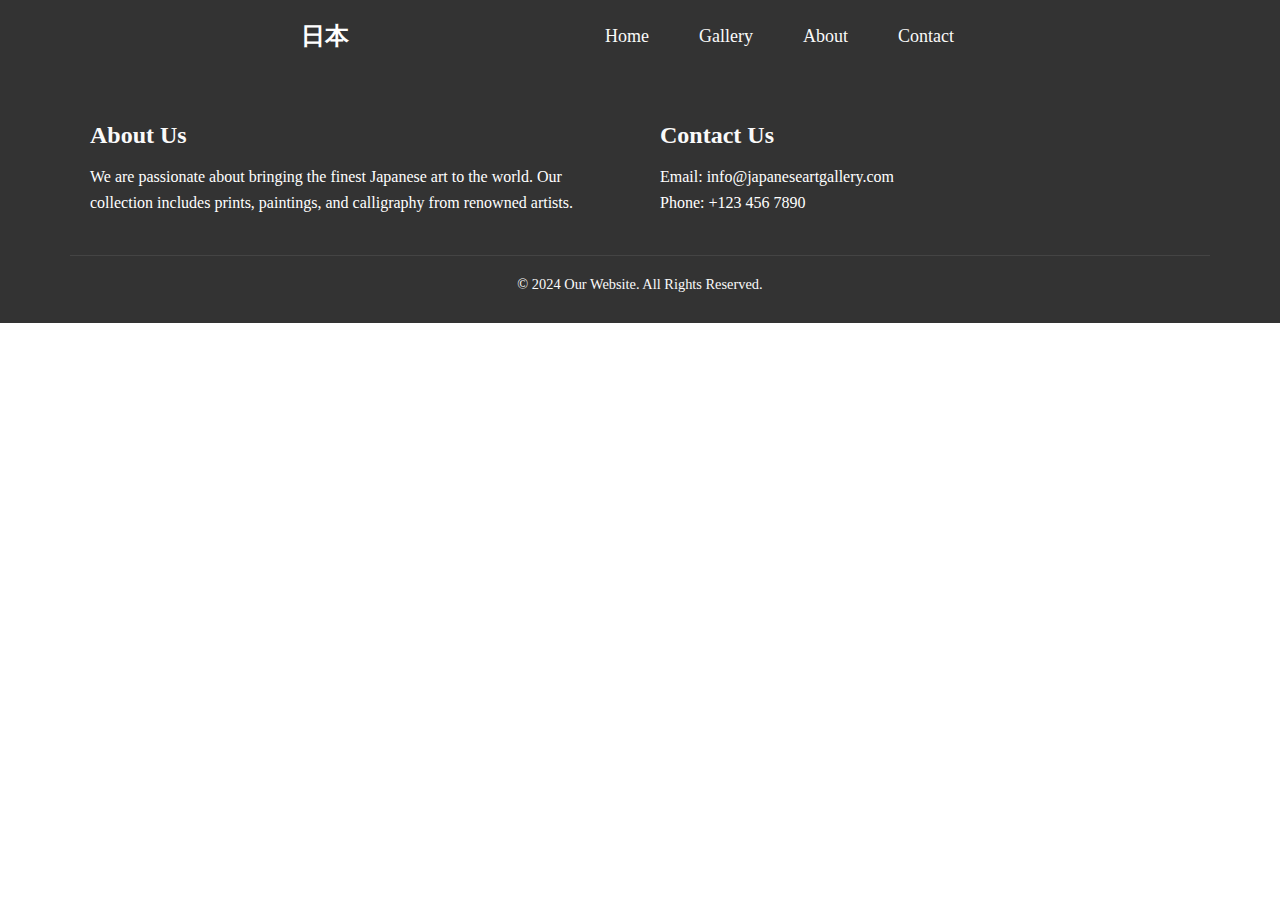
==== About.html @ 6b4b5d24 "home page done !" ====
<!DOCTYPE html>
<html lang="en">
<head>
  <meta charset="UTF-8">
  <meta name="viewport" content="width=device-width, initial-scale=1.0">
  <title>JapArt</title>
  <link rel="stylesheet" href="style.css">
  <link rel="stylesheet" href="css/all.css">
  <link rel="stylesheet" href="css/all.min.css">
  <link rel="stylesheet" href="https://cdnjs.cloudflare.com/ajax/libs/font-awesome/4.7.0/css/font-awesome.min.css">
</head>
<body>
  <header>
    <div class="container">
        <nav>
            <div class="logo">
                <h1>日本</h1>
            </div>
            <div class="lists">
                <ul>
                  <li><a href="./index.html">Home</a></li>
                  <li><a href="./Gallery.html">Gallery</a></li>
                  <li><a href="./About.html">About</a></li>
                  <li><a href="./Contact.html">Contact</a></li>
                </ul>
            </div>
        </nav>
    </div>
</header>
<main>
  
</main>
<footer>
  <div class="container">
      <div class="footer-content">
          <div class="footer-section about">
              <h3>About Us</h3>
              <p>We are passionate about bringing the finest Japanese art to the world. Our collection includes prints, paintings, and calligraphy from renowned artists.</p>
          </div>

          <div class="footer-section contact">
              <h3>Contact Us</h3>
              <p>Email: info@japaneseartgallery.com</p>
              <p>Phone: +123 456 7890</p>
          </div>
      </div>
      <div class="footer-bottom">
          <p>&copy; 2024 Our Website. All Rights Reserved.</p>
      </div>
  </div>
</footer>
</body>
</html>
---- style.css ----
:root{
    --PrimaryColor: #333333 ;
    --SecondColor : #C4122C ;
    --ThirdColor : #FAFAFA;
    --Bar : 72px ;
}

*{
    padding: 0;
    margin: 0;
    box-sizing: border-box;
}
body{
    font-family: 'Montserrat';
}
Header{
    background-color: #333333;
    color: var(--ThirdColor);
    width: 100%;
}

.container{
    padding-left: 15px;
    padding-right: 15px;
    margin-left: auto;
    margin-right: auto;
  
}

.container nav{
    display: flex;
    justify-content: space-evenly;
    flex-wrap: wrap;
    align-items: center;
    align-content: flex-start;
    padding-inline: 0px;   
    font-size: 18px;
}

nav .logo h1{
    padding-block: 20px;
    color: white;
    font-size: 24px;
    font-weight: bold;
}
nav .lists ul{
    list-style: none;
    display: flex;
    align-items: center;
}
nav .lists ul li{
    position: relative;
    height: var(--Bar);    
    display: flex;
    align-items: center;
    padding-inline: 25px;
    transition: color 0.3s ease, background-color 0.3s ease;
    cursor: pointer;
}
nav .lists ul li a{
    text-decoration: none;
    color : var(--ThirdColor) ;
}

nav .lists ul li:hover{
    color: #FAFAFA; 
    background-color: var(--SecondColor); 
    border-radius: 5px;
}
nav .lists ul li::after{
    content: " ";
    position: absolute;
    height: 3px;
    width: 0px;
    background-color: var(--ThirdColor);
    top: 0;
    left: 0;
    transition: 0.3s ;
}
nav .lists ul li:hover::after{
    width: 100%;
}

/* main */
main{
    font-family: 'Montserrat';
}
/*  hero section */ 
.hero {
    height: 80vh;
    background-image: url('images/autumn-1.webp');
    background-size: cover;
    background-position: center;
    display: flex;
    justify-content: center;
    align-items: center;
    color: var(--ThirdColor);
    text-align: center;
}
.hero-content {
    background-color: rgba(0, 0, 0, 0.3);
    padding: 2rem; 
    border-radius: 10px;
}
.hero h2 {
    font-size: 3rem;
    margin-bottom: 0.5em;
    word-spacing: 5px;
}
.hero p {
    font-size: 1.5em;
    margin-bottom: 1.5em;
    word-spacing: 5px;
}

.btn {
    background-color: var(--SecondColor);
    color: white;
    padding: 0.75em 2em;
    border-radius: 5px;
    text-decoration: none;
    font-size: 1.2em;
}

.btn:hover {
    background-color: #99f5;
}
/* end hero section */
/* Gallery section */

section#collection {
    padding: 40px;
    text-align: center;
    background-color: #FAFAFA; /* light sea color */
}

#collection h2 {
    color: var(--SecondColor);
    font-size: 28px;
    margin-bottom: 10px;
}

#collection p {
    font-size: 18px;
    color: #555;
    margin-bottom: 30px;
    max-width: 1000px;
    margin-left: auto;
    margin-right: auto;
    word-spacing: 6px; /* Adjust this value as needed */

    line-height: 30px;

}

.art-grid {
    display: flex;
    flex-wrap: wrap;
    justify-content: center;
    gap: 50px;
}

.art-item {
    width: 280px;
    background-color: white;
    border-radius: 10px;
    box-shadow: 0 4px 8px rgba(0, 0, 0, 0.1);
    overflow: hidden;
    transition: transform 0.3s ease, box-shadow 0.3s ease;
}

.art-item img {
    width: 100%;
    height: 250px;
    object-fit: cover;
}

.art-item:hover {
    transform: translateY(-10px);
    box-shadow: 0 8px 16px rgba(0, 0, 0, 0.2);
}

#show-more {
    margin-top: 30px;
}

#show-more button {
    background-color: var(--SecondColor);
    color: #FAFAFA;
    border: none;
    padding: 12px 20px;
    border-radius: 5px;
    font-size: 16px;
    cursor: pointer;
    transition: background-color 0.3s ease-in-out;
}
#show-more button:hover {
   color: var(--PrimaryColor);
   background-color: #e98796;
}
/* end Gallery section */

/* footer */ 
footer {
    background-color:var(--PrimaryColor) ;
    color: var(--ThirdColor);
    padding: 30px 0;
    font-family: 'Montserrat';
}

.footer-content {
    display: flex;
    justify-content: space-between;
    flex-wrap: wrap;
    margin-bottom: 20px;
}

.footer-section {
    flex: 1;
    padding: 20px;
}

.footer-section h3 {
    margin-bottom: 15px;
    font-size: 1.5em;
}

.footer-section p {
    color: #ffffff;
    font-size: 1em;
    line-height: 1.6;
}

.footer-bottom {
    text-align: center;
    padding-top: 20px;
    border-top: 1px solid #444;
}

footer p {
    margin: 0;
    font-size: 0.9em;
}


/* end footer */ 


/* responsivity */ 

/* Small */
@media (min-width: 768px) {
    .container {
      width: 750px;
    }
    
  }
  /* Medium */
 @media (min-width: 992px) {
    .container {
      width: 970px;
    }
  }
  /* Large */
  @media (min-width: 1200px) {
    .container {
      width: 1170px;
    }
  }
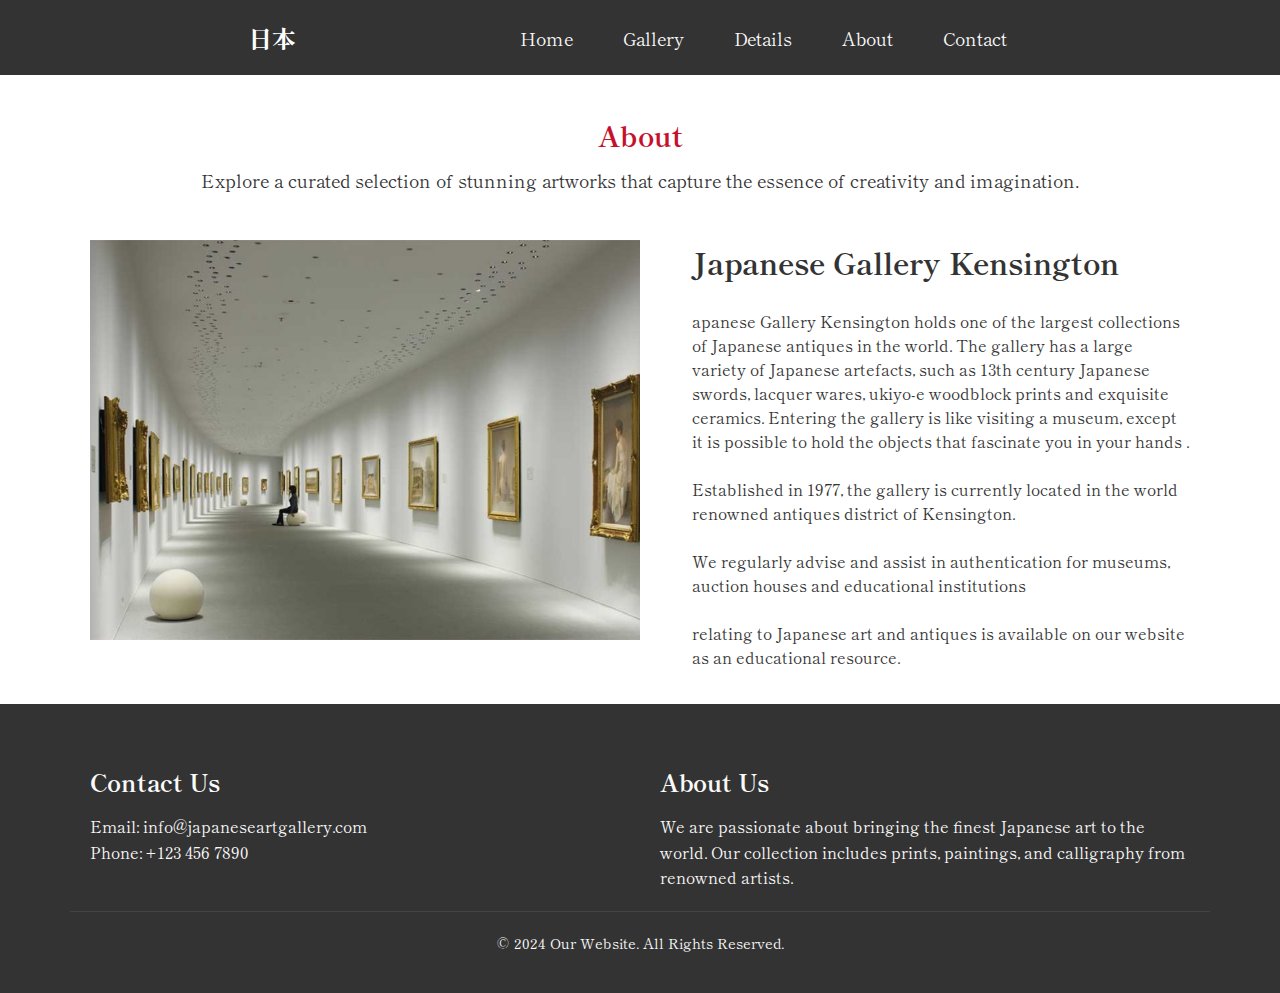
==== commit 71fa473d: "final project" ====
--- a/About.html
+++ b/About.html
@@ -3,8 +3,10 @@
 <head>
   <meta charset="UTF-8">
   <meta name="viewport" content="width=device-width, initial-scale=1.0">
+  <meta name="description" content="Explore high-quality Japanese painting. Find your inspiration with our wide selection of unique art pieces.">
   <title>JapArt</title>
-  <link rel="stylesheet" href="style.css">
+  <link rel="stylesheet" href="css/style.css">
+  <link rel="stylesheet" href="css/About.css">
   <link rel="stylesheet" href="css/all.css">
   <link rel="stylesheet" href="css/all.min.css">
   <link rel="stylesheet" href="https://cdnjs.cloudflare.com/ajax/libs/font-awesome/4.7.0/css/font-awesome.min.css">
@@ -20,6 +22,7 @@
                 <ul>
                   <li><a href="./index.html">Home</a></li>
                   <li><a href="./Gallery.html">Gallery</a></li>
+                  <li><a href="./Detail.html">Details</a></li>
                   <li><a href="./About.html">About</a></li>
                   <li><a href="./Contact.html">Contact</a></li>
                 </ul>
@@ -27,27 +30,45 @@
         </nav>
     </div>
 </header>
-<main>
+  <section id="about" class="SectionAbout">
+    <div class="container SectionInfo" >
+         <div class="Title">
+            <h1>About</h1>
+            <p>Explore a curated selection of stunning artworks that capture the essence of creativity and imagination.</p>
+         </div>
+         <div class="info">
+            <div class="Pic">
+              <img src="./images/image.png"  alt="about pic" >
+            </div>
+            <div class="content">
+                <h3>Japanese Gallery Kensington</h3>
+                <p>apanese Gallery Kensington holds one of the largest collections of Japanese antiques in the world. The gallery has a large variety of Japanese artefacts, such as 13th century Japanese swords, lacquer wares, ukiyo-e woodblock prints and exquisite ceramics.
+                    Entering the gallery is like visiting a museum, except it is possible to hold the objects that fascinate you in your hands . <br><br> Established in 1977, the gallery is currently located in the world renowned antiques district of Kensington. <br><br>
+                    We regularly advise and assist in authentication for museums, auction houses and educational institutions 
+                    <br><br> relating to Japanese art and antiques is available on our website as an educational resource.
+                </p>
+            </div>
+         </div>
+    </div>
+  </section>
+  <footer>
+    <div class="container">
+        <div class="footer-content">
+            <div class="footer-section about">
+                <h3>About Us</h3>
+                <p>We are passionate about bringing the finest Japanese art to the world. Our collection includes prints, paintings, and calligraphy from renowned artists.</p>
+            </div>
   
-</main>
-<footer>
-  <div class="container">
-      <div class="footer-content">
-          <div class="footer-section about">
-              <h3>About Us</h3>
-              <p>We are passionate about bringing the finest Japanese art to the world. Our collection includes prints, paintings, and calligraphy from renowned artists.</p>
-          </div>
-
-          <div class="footer-section contact">
-              <h3>Contact Us</h3>
-              <p>Email: info@japaneseartgallery.com</p>
-              <p>Phone: +123 456 7890</p>
-          </div>
-      </div>
-      <div class="footer-bottom">
-          <p>&copy; 2024 Our Website. All Rights Reserved.</p>
-      </div>
-  </div>
-</footer>
+            <div class="footer-section contact">
+                <h3>Contact Us</h3>
+                <p>Email: info@japaneseartgallery.com</p>
+                <p>Phone: +123 456 7890</p>
+            </div>
+        </div>
+        <div class="footer-bottom">
+            <p>&copy; 2024 Our Website. All Rights Reserved.</p>
+        </div>
+    </div>
+  </footer>
 </body>
 </html>--- a/css/style.css
+++ b/css/style.css
@@ -0,0 +1,322 @@
+@import url('https://fonts.googleapis.com/css2?family=Shippori+Mincho&display=swap');
+@import url('https://fonts.googleapis.com/css2?family=Sixtyfour+Convergence&display=swap');
+
+:root{
+    --PrimaryColor: #333333 ;
+    --SecondColor : #C4122C ;
+    --ThirdColor : #FAFAFA;
+    --Bar : 72px ;
+}
+*{
+    padding: 0;
+    margin: 0;
+    box-sizing: border-box;
+    font-family: "Shippori Mincho", serif;
+    font-style: normal;
+}
+ 
+Header{
+    background-color: #333333;
+    color: var(--ThirdColor);
+    width: 100%;
+}
+
+.container{
+    padding-left: 15px;
+    padding-right: 15px;
+    margin-left: auto;
+    margin-right: auto;
+  
+}
+
+.container nav{
+    display: flex;
+    justify-content: space-evenly;
+    flex-wrap: wrap;
+    align-items: center;
+    align-content: flex-start;
+    padding-inline: 0px;   
+    font-size: 18px;
+    gap: 20px ;
+}
+
+nav .logo h1{
+    padding-block: 20px;
+    color: white;
+    font-size: 24px;
+    font-weight: bold;
+}
+nav .lists ul{
+    list-style: none;
+    display: flex;
+    align-items: center;
+}
+nav .lists ul li{
+    position: relative;
+    height: var(--Bar);    
+    display: flex;
+    align-items: center;
+    padding-inline: 25px;
+    transition: color 0.3s ease, background-color 0.3s ease;
+    cursor: pointer;
+}
+nav .lists ul li a{
+    text-decoration: none;
+    color : var(--ThirdColor) ;
+}
+
+nav .lists ul li:hover{
+    color: #FAFAFA; 
+    background-color: var(--SecondColor); 
+    border-radius: 5px;
+}
+nav .lists ul li::after{
+    content: " ";
+    position: absolute;
+    height: 3px;
+    width: 0px;
+    background-color: var(--ThirdColor);
+    top: 0;
+    left: 0;
+    transition: 0.3s ;
+}
+nav .lists ul li:hover::after{
+    width: 100%;
+}
+
+/* main home */
+/****************************************************************************************************************/
+main{
+    font-family: 'Montserrat';
+}
+/*  hero section */ 
+.hero {
+    height: 400px;
+    background-image: url('../images/autumn-1.webp');
+    background-size: cover;
+    background-position: center;
+    display: flex;
+    justify-content: center;
+    align-items: center;
+    color: var(--ThirdColor);
+    text-align: center;
+}
+.hero-content {
+    background-color: rgba(0, 0, 0, 0.3);
+    padding: 2rem; 
+    border-radius: 10px;
+}
+.hero h2 {
+    font-size: 3rem;
+    margin-bottom: 0.5em;
+    word-spacing: 5px;
+}
+.hero p {
+    font-size: 1.5em;
+    margin-bottom: 1.5em;
+    word-spacing: 5px;
+}
+
+.btn {
+    background-color: var(--SecondColor);
+    color: white;
+    padding: 0.75em 2em;
+    border-radius: 5px;
+    text-decoration: none;
+    font-size: 1.2em;
+}
+
+.btn:hover {
+    background-color: #99f5;
+}
+/* end hero section */
+/* Gallery section */
+
+section#collection {
+    padding: 40px;
+    text-align: center;
+    background-color: #FAFAFA; /* light sea color */
+}
+
+#collection h2 {
+    color: var(--SecondColor);
+    font-size: 28px;
+    margin-bottom: 10px;
+}
+
+#collection p {
+    font-size: 18px;
+    margin-bottom: 30px;
+    max-width: 1000px;
+    margin-left: auto;
+    margin-right: auto;
+    word-spacing: 6px; /* Adjust this value as needed */
+    line-height: 30px;
+}
+
+.art-grid {
+    display: flex;
+    flex-wrap: wrap;
+    justify-content: center;
+    gap: 50px;
+}
+/**************************/
+
+.flip-card-inner {
+    position: relative;
+    width: 100%;
+    height: 100%;
+    text-align: center;
+    transition: transform 0.6s;
+    transform-style: preserve-3d;
+    box-shadow: 0 4px 8px 0 rgba(0,0,0,0.2);
+  }
+
+.art-item {
+    width: 280px;
+    background-color: white;
+    border-radius: 10px;
+    box-shadow: 0 4px 8px rgba(0, 0, 0, 0.1);
+    overflow: hidden;
+    transition: transform 0.3s ease, box-shadow 0.3s ease;
+    transform-style: preserve-3d;
+    -webkit-backface-visibility: hidden;
+    backface-visibility: hidden;
+}
+.art-item-back {
+    -webkit-backface-visibility: hidden;
+    backface-visibility: hidden;
+    width: 100%;
+    height: 100%;
+    background-color: var(--SecondColor);
+    border-radius: 10px;
+    box-shadow: 0 4px 8px rgba(0, 0, 0, 0.1);
+    overflow: hidden;
+    transition: transform 0.3s ease, box-shadow 0.3s ease;
+    transition: transform 0.6s;
+    position: absolute;
+    transform: rotateY(180deg);
+    color: var(--ThirdColor);
+    top: 0px;
+    padding-top: 60px;
+}
+.art-item-back p {
+    color: var(--ThirdColor);
+}
+
+/*  */
+
+
+  .paint:hover .flip-card-inner {
+    transform: rotateY(180deg);
+  }
+  
+
+
+.art-item img {
+    width: 100%;
+    height: 250px;
+    object-fit: cover;
+}
+
+.art-item:hover {
+    transform: translateY(-10px);
+    box-shadow: 0 8px 16px rgba(0, 0, 0, 0.2);
+}
+/**********************/
+
+#show-more {
+    margin-top: 30px;
+}
+
+#show-more button {
+    background-color: var(--SecondColor);
+    color: #FAFAFA;
+    border: none;
+    padding: 12px 20px;
+    border-radius: 5px;
+    font-size: 16px;
+    cursor: pointer;
+    transition: background-color 0.3s ease-in-out;
+}
+#show-more button:hover {
+   color: var(--PrimaryColor);
+   background-color: #e98796;
+}
+/* end Gallery section */
+/* footer */ 
+footer {
+    background-color: var(--PrimaryColor) ;
+    color: var(--ThirdColor);
+    padding: 40px 0;
+}
+.footer-content {
+    display: flex;
+    /* margin-bottom: 20px; */
+    /* gap: 300px; */
+    justify-content: center;
+    flex-direction: row-reverse;
+}
+.footer-section {
+    flex: 1;
+    padding: 20px;
+}
+
+.footer-section h3 {
+    margin-bottom: 15px;
+    font-size: 1.5em;
+}
+
+.footer-section p {
+    color: var(--ThirdColor);
+    font-size: 1em;
+    line-height: 1.6;
+}
+
+.footer-bottom {
+    text-align: center;
+    padding-top: 20px;
+    border-top: 1px solid #444;
+}
+
+footer p {
+    margin: 0;
+    font-size: 0.9em;
+}
+
+.imgbg{
+    background: url(./images/autumn-1.webp);
+    background-position: center;
+    background-repeat: no-repeat;
+    background-size: cover;
+    position: absolute;
+    top: 0;
+    left: 0;
+    height: 100%;
+    width: 100% ;
+  }
+
+/* end footer */ 
+
+
+/* responsivity */ 
+
+/* Small */
+@media (min-width: 768px) {
+    .container {
+      width: 750px;
+    }
+    
+  }
+  /* Medium */
+ @media (min-width: 992px) {
+    .container {
+      width: 970px;
+    }
+  }
+  /* Large */
+  @media (min-width: 1200px) {
+    .container {
+      width: 1170px;
+    }
+  }--- a/css/About.css
+++ b/css/About.css
@@ -0,0 +1,72 @@
+:root{
+  --PrimaryColor: #333333 ;
+  --SecondColor : #C4122C ;
+  --ThirdColor : #FAFAFA;
+  --Bar : 72px ;
+}
+.SectionAbout{
+  /* height: 100vh; */
+}
+.SectionInfo{
+  margin-top: 20px;
+  display: flex;
+  flex-direction: column;
+  justify-content: center;
+  align-items: center;
+  padding: 20px;
+  height: 100%;
+}
+.SectionInfo .Title{
+  text-align: center;
+}
+.SectionInfo .Title h1{
+   color: var(--SecondColor);
+   font-size: 28px;
+   margin-bottom: 10px;
+}
+.SectionInfo .Title p{
+   color: var(--PrimaryColor) ;
+   font-size: 18px;
+    margin-bottom: 30px;
+    max-width: 1000px;
+    margin-left: auto;
+    margin-right: auto;
+    line-height: 30px;
+}
+.SectionInfo .info{
+  /* border: 2px solid blueviolet;     */
+  display: flex;
+  padding : 15px;
+  align-items: start;
+}
+.SectionInfo .info .Pic{
+    /* background-color: green; */
+    width: 50%;
+}
+.SectionInfo .Pic img{
+  object-fit: cover;
+  width: 100%;
+  height: 400px;
+}
+.SectionInfo .content{
+
+ /* border: 1px solid orangered;   */
+ display: flex;
+ flex-direction: column;
+  /* gap: 20px; */
+ /* padding: 10px; */
+ padding-left: 52px;
+ justify-content: space-evenly;
+ height: 100% ;
+ color: var(--PrimaryColor);
+ width: 50%;
+ height: 100%;
+}
+.SectionInfo .content h3{
+  font-weight: bold;
+  font-size: 30px;
+  padding-bottom: 25px;
+ }
+
+
+
